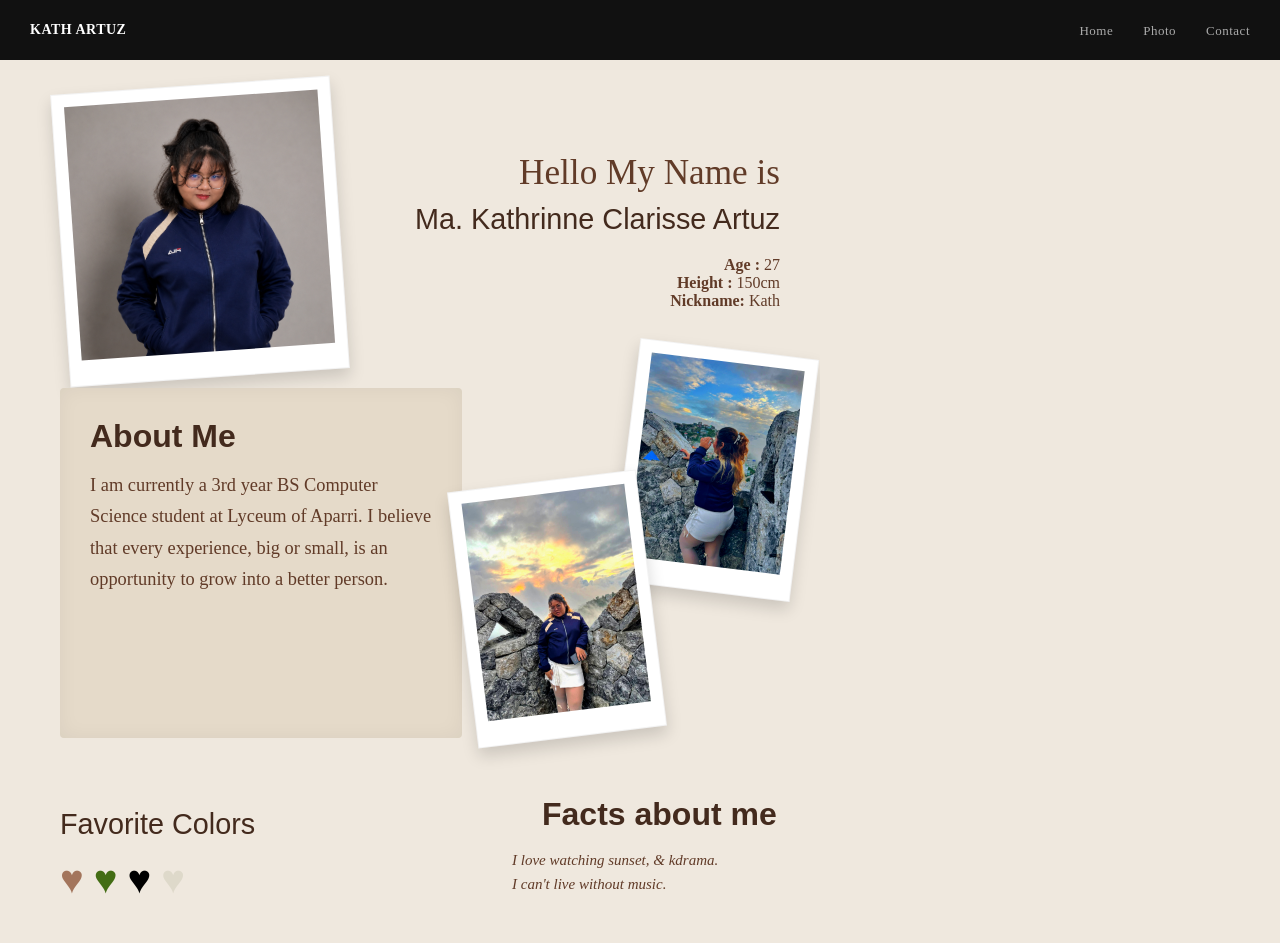
==== Kth.html @ 7d765bdb "Add files via upload" ====
<!DOCTYPE html>
<html lang="en">
<head>
    <meta charset="UTF-8">
    <meta name="viewport" content="width=device-width, initial-scale=1.0">
    <title>Profile - Kath</title>
    <link rel="stylesheet" href="Kth.css">
</head>
<body>
    <nav class="navbar">
      <div class="logo">Kath Artuz</div>
    
        <ul class="nav-links">
           <li><a href="kkk.html">Home</a></li>
           <li><a href="#">Photo</a></li>
           <li><a href="ss.html">Contact</a></li>
        </ul>
    </nav>

    <div class="scrapbook-container">
        
        <header class="profile-header">
            <div class="photo-frame main-photo">
                <img src="kath.png" alt="Ma. Kathrinne Clarisse Artuz">
            </div>
            
            <div class="basic-info">
                <h1>Hello My Name is</h1>
                <p class="name">Ma. Kathrinne Clarisse Artuz</p>
                    <strong>Age :</strong> 27 </br>
                    <strong>Height :</strong> 150cm</br>
                    <strong>Nickname:</strong> Kath   
            </div>
        </header>

        <main class="content-grid">
            
            <section class="about-me-box">
                <h2>About Me</h2>
                <p>I am currently a 3rd year BS Computer Science student at Lyceum of Aparri. I believe that every experience, big or small, is an opportunity to grow into a better person.</p>
            </section>

            <div class="collage-photos">
                <div class="photo-frame photo1">
                    <img src="k1.jpg">
                </div>
                <div class="photo-frame photo2">
                    <img src="k4.jpg">
                </div>
            </div>

            <section class="colors-section">
                <h2>Favorite Colors</h2>
                <div class="color-palette">
                    <span class="color-heart color-brown">♥</span>
                    <span class="color-heart color-green">♥</span>
                    <span class="color-heart color-tan">♥</span>
                    <span class="color-heart color-cream">♥</span>
                </div>
            </section>

            <section class="facts-section">
                <h2>Facts about me</h2>
                <p>I love watching sunset, & kdrama.</p>
                <p>I can't live without music.</p>
            </section>
 
        </main>
    </div>

</body>
</html>
---- Kth.css ----
/* --- Global Resets & Variables --- */
* {
    box-sizing: border-box;
    margin: 0;
    padding: 0;
}

:root {
    --bg-color: #efe8de;
    --paper-color: #e5dac9;
    --text-serif: #613b28;
    --text-sans: #432a1d;
    --font-serif: 'Playfair Display', serif;
    --font-sans: 'Comfortaa', cursive, sans-serif;
}

body {
    background-color: var(--bg-color);
    font-family: var(--font-serif);
    color: var(--text-serif);
    display: flex;
    min-height: 100%;
    padding: 20px;
}
/* --- Navigation Bar Styles --- */
.navbar {
    width: 100%;height: 50px;
    display: flex;
    justify-content: space-between;
    align-items: center;
    padding: 30px 30px;
    background-color: #111111; /* Matches the dark theme */
    position: fixed;
    top: 0;
    left: 0;
    z-index: 100;
}

.logo {
    color: #ffffff;
    font-size: 14px;
    font-weight: 600;
    letter-spacing: 0.5px;
    text-transform: uppercase;
}

.nav-links {
    display: flex;
    align-items: center;
    list-style: none;
    gap: 30px;
}

.nav-links a {
    color: #aaaaaa;
    text-decoration: none;
    font-size: 13px;
    font-weight: 400;
    letter-spacing: 0.5px;
    transition: color 0.3s ease;
}

/* Hover and Active state */
.nav-links a:hover,
.nav-links a.active {
    color: #ffffff;
}




/* Right Column: Content */
.right-panel {
    width: 0;
    height: 0;
    background-color: #161616;
    display: flex;
    flex-direction: column;
    justify-content: center;
    padding: 0 10% 0 8%;
    position: relative;
   
}



/* --- Main Layout Container --- */
.scrapbook-container {
    background-color: var(--bg-color);
    width: 100%;
    max-width: 800px;
    padding: 40px;
    position: relative;
    display: flex;
    flex-direction: column;
    gap: 10px;
    overflow: hidden;
    top: 25px;
}

/* --- Header Styling --- */
.profile-header {
    display: flex;
    align-items: center;
    justify-content: space-between;
    gap: 40px;
    flex-wrap: wrap;
}

.basic-info {
    flex: 1;
    min-width: 280px;
    text-align: right;
}

.basic-info h1 {
    font-size: 2.2rem;
    font-weight: 400;
    margin-bottom: 10px;
}

.basic-info .name {
    font-family: var(--font-sans);
    font-size: 1.8rem;
    color: var(--text-sans);
    margin-bottom: 20px;
}

.stats-list {
    list-style: none;
    font-size: 1.5rem;
    line-height: 1.6;
}

.stats-list strong {
    font-weight: 400;
}

/* --- Reusable Photo Frames (Polaroid/Scrapbook Style) --- */
.photo-frame {
    background: #fff;
    padding: 12px 12px 25px 12px;
    box-shadow: 0 8px 16px rgba(0, 0, 0, 0.15);
    border: 1px solid rgba(0, 0, 0, 0.05);
}

.photo-frame img {
    width: 100%;
    height: auto;
    display: block;
    object-fit: cover;
}

.main-photo {
    width: 280px;
    transform: rotate(-4deg);
}

/* --- Content Grid --- */
.content-grid {
    display: grid;
    grid-template-columns: 1.2fr 0.8fr;
    gap: 50px;
}

/* --- About Me Box --- */
.about-me-box {
    background-color: var(--paper-color);
    padding: 30px;
    border-radius: 4px;
    box-shadow: inset 0 0 20px rgba(0, 0, 0, 0.05);
  
    position: relative; /* Useful for placing decorative absolute elements if needed later */
}

.about-me-box h2 {
    font-family: var(--font-sans);
    color: var(--text-sans);
    font-size: 2rem;
    margin-bottom: 15px;
}

.about-me-box p {
    font-size: 1.15rem;
    line-height: 1.7;
}

/* --- Collage Side Photos --- */
.collage-photos {
    position: relative;
    height: 350px;
}

.photo1 {
    width: 180px;
    position: absolute;
    top: -40px;
    right: -25px;
    transform: rotate(7deg);
    z-index: 1;
}

.photo2 {
    width: 190px;
    position: absolute;
    bottom: 0;
    left: -50px;
    transform: rotate(-7deg);
    z-index: 2;
}

/* --- Favorite Colors Section --- */
.colors-section {
    padding-top: 20px;
}

.colors-section h2 {
    font-family: var(--font-sans);
    color: var(--text-sans);
    font-size: 1.8rem;
    font-weight: 400;
    margin-bottom: 15px;
}

.color-palette {
    display: flex;
    gap: 10px;
}

.color-heart {
    font-size: 2.5rem;
    cursor: default;
}

/* Accurate HEX mappings from your palette image */
.color-brown { color: #a3755c; }
.color-green { color: #436d14; }
.color-tan { color: black; }
.color-cream { color: #ded9ca; }

/* --- Facts Section --- */
.facts-section {
    
    display: flex;
    flex-direction: column;
    justify-content: center;
  
}

.facts-section h2 {
    font-family: var(--font-sans);
    color: var(--text-sans);
    font-size: 2rem;
    margin-bottom: 15px;
   margin-left: 30px;
}

.facts-section p {
    font-size: 15px;;
    font-style: italic;
    line-height: 1.6;
}

/* --- Responsive Adjustments for Mobile Screens --- */
@media (max-width: 768px) {
    .navbar {
        padding: 20px 30px;
    }

    /* Hide standard horizontal links on mobile layout */
    .nav-links {
        display: none; 
    }
    .profile-header {
        flex-direction: column;
        text-align: center;
    }
    .container {
        flex-direction: column;
        height: auto;
    }
   
    .basic-info {
        text-align: center;
    }
    .content-grid {
        grid-template-columns: 1fr;
    }
    .collage-photos {
        height: 280px;
        display: flex;
        justify-content: center;
        gap: 20px;
    }
    .photo1, .photo2 {
        position: relative;
        top: 0;
        left: 0;
        right: 0;
        bottom: 0;
    }
    .facts-section {
        
    }
    
}
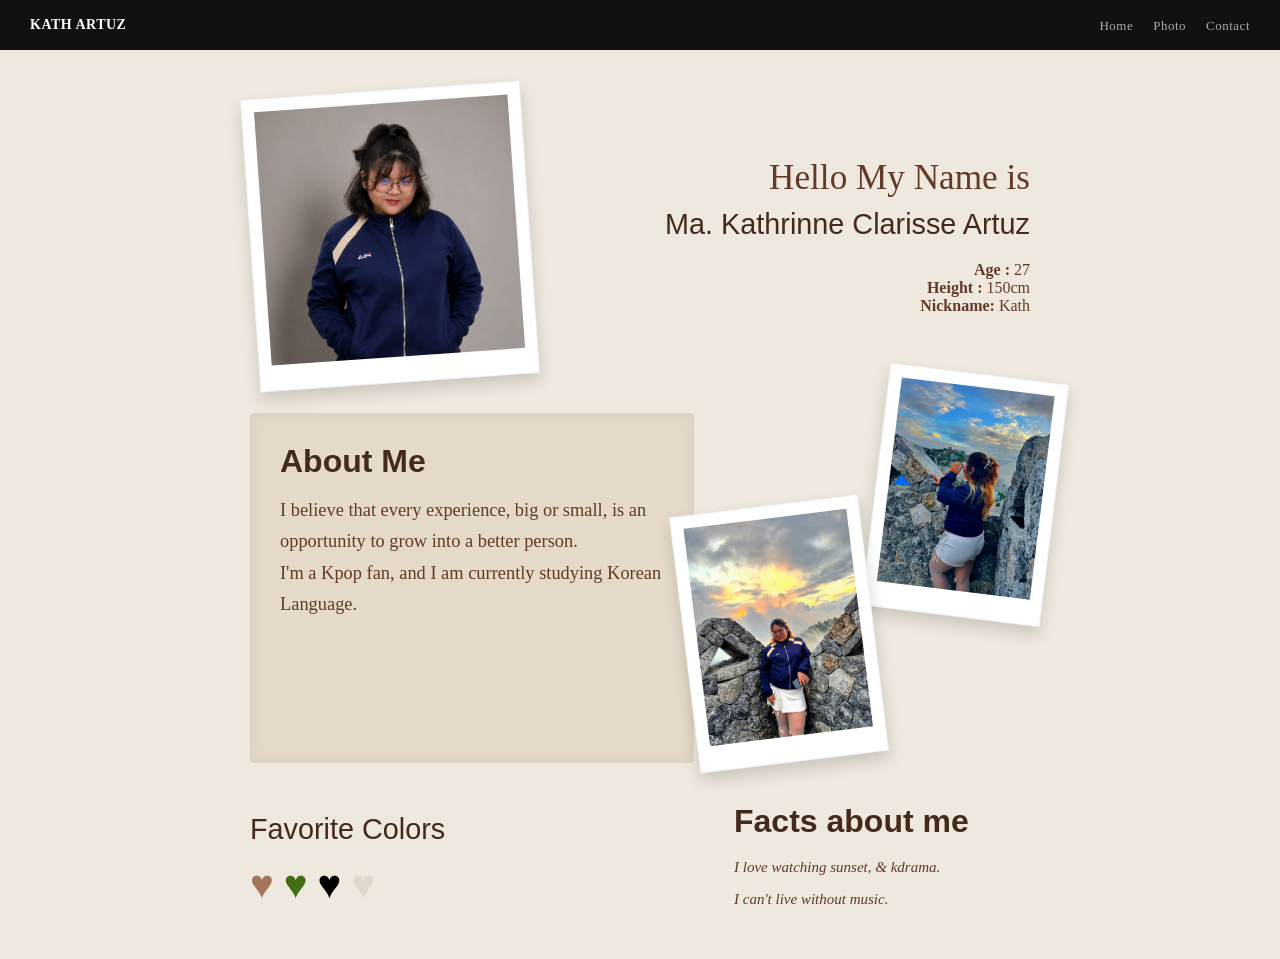
==== commit f54a39c6: "Update Kth.html" ====
--- a/Kth.html
+++ b/Kth.html
@@ -11,7 +11,7 @@
       <div class="logo">Kath Artuz</div>
     
         <ul class="nav-links">
-           <li><a href="kkk.html">Home</a></li>
+           <li><a href="index.html">Home</a></li>
            <li><a href="#">Photo</a></li>
            <li><a href="ss.html">Contact</a></li>
         </ul>
@@ -37,7 +37,9 @@
             
             <section class="about-me-box">
                 <h2>About Me</h2>
-                <p>I am currently a 3rd year BS Computer Science student at Lyceum of Aparri. I believe that every experience, big or small, is an opportunity to grow into a better person.</p>
+                <p>I believe that every experience, big or small, is an opportunity to grow into a better person. </br>
+																			I'm a Kpop fan, and I am currently studying Korean Language.
+																</p>
             </section>
 
             <div class="collage-photos">
--- a/Kth.css
+++ b/Kth.css
@@ -19,16 +19,20 @@
     font-family: var(--font-serif);
     color: var(--text-serif);
     display: flex;
-    min-height: 100%;
-    padding: 20px;
-}
+    flex-direction: column;
+    align-items: center;
+    min-height: 100vh;
+    padding: 70px 15px 20px 15px; /* Added 70px top padding to prevent fixed navbar overlap */
+}
+
 /* --- Navigation Bar Styles --- */
 .navbar {
-    width: 100%;height: 50px;
+    width: 100%;
+    min-height: 50px;
     display: flex;
     justify-content: space-between;
     align-items: center;
-    padding: 30px 30px;
+    padding: 15px 30px;
     background-color: #111111; /* Matches the dark theme */
     position: fixed;
     top: 0;
@@ -48,7 +52,7 @@
     display: flex;
     align-items: center;
     list-style: none;
-    gap: 30px;
+    gap: 20px;
 }
 
 .nav-links a {
@@ -66,36 +70,16 @@
     color: #ffffff;
 }
 
-
-
-
-/* Right Column: Content */
-.right-panel {
-    width: 0;
-    height: 0;
-    background-color: #161616;
-    display: flex;
-    flex-direction: column;
-    justify-content: center;
-    padding: 0 10% 0 8%;
-    position: relative;
-   
-}
-
-
-
 /* --- Main Layout Container --- */
 .scrapbook-container {
     background-color: var(--bg-color);
     width: 100%;
     max-width: 800px;
-    padding: 40px;
+    padding: 20px 10px;
     position: relative;
     display: flex;
     flex-direction: column;
-    gap: 10px;
-    overflow: hidden;
-    top: 25px;
+    gap: 30px;
 }
 
 /* --- Header Styling --- */
@@ -103,7 +87,7 @@
     display: flex;
     align-items: center;
     justify-content: space-between;
-    gap: 40px;
+    gap: 30px;
     flex-wrap: wrap;
 }
 
@@ -124,16 +108,6 @@
     font-size: 1.8rem;
     color: var(--text-sans);
     margin-bottom: 20px;
-}
-
-.stats-list {
-    list-style: none;
-    font-size: 1.5rem;
-    line-height: 1.6;
-}
-
-.stats-list strong {
-    font-weight: 400;
 }
 
 /* --- Reusable Photo Frames (Polaroid/Scrapbook Style) --- */
@@ -154,13 +128,14 @@
 .main-photo {
     width: 280px;
     transform: rotate(-4deg);
+    margin: 0 auto; /* Centers the main photo when wrapping on mobile */
 }
 
 /* --- Content Grid --- */
 .content-grid {
     display: grid;
     grid-template-columns: 1.2fr 0.8fr;
-    gap: 50px;
+    gap: 40px;
 }
 
 /* --- About Me Box --- */
@@ -169,8 +144,7 @@
     padding: 30px;
     border-radius: 4px;
     box-shadow: inset 0 0 20px rgba(0, 0, 0, 0.05);
-  
-    position: relative; /* Useful for placing decorative absolute elements if needed later */
+    position: relative; 
 }
 
 .about-me-box h2 {
@@ -211,7 +185,7 @@
 
 /* --- Favorite Colors Section --- */
 .colors-section {
-    padding-top: 20px;
+    padding-top: 10px;
 }
 
 .colors-section h2 {
@@ -232,19 +206,17 @@
     cursor: default;
 }
 
-/* Accurate HEX mappings from your palette image */
+/* Accurate HEX mappings */
 .color-brown { color: #a3755c; }
 .color-green { color: #436d14; }
-.color-tan { color: black; }
+.color-tan { color: #000000; }
 .color-cream { color: #ded9ca; }
 
 /* --- Facts Section --- */
 .facts-section {
-    
     display: flex;
     flex-direction: column;
     justify-content: center;
-  
 }
 
 .facts-section h2 {
@@ -252,55 +224,91 @@
     color: var(--text-sans);
     font-size: 2rem;
     margin-bottom: 15px;
-   margin-left: 30px;
 }
 
 .facts-section p {
-    font-size: 15px;;
+    font-size: 15px;
     font-style: italic;
     line-height: 1.6;
-}
-
-/* --- Responsive Adjustments for Mobile Screens --- */
-@media (max-width: 768px) {
+    margin-bottom: 8px;
+}
+
+/* --- Responsive View (Tablets / Smaller Desktops) --- */
+@media (max-width: 992px) {
     .navbar {
-        padding: 20px 30px;
-    }
-
-    /* Hide standard horizontal links on mobile layout */
-    .nav-links {
-        display: none; 
-    }
+        padding: 15px 20px;
+    }
+    
     .profile-header {
         flex-direction: column;
         text-align: center;
-    }
-    .container {
-        flex-direction: column;
-        height: auto;
-    }
-   
+        gap: 20px;
+    }
+
     .basic-info {
         text-align: center;
     }
+
     .content-grid {
         grid-template-columns: 1fr;
-    }
+        gap: 30px;
+    }
+
     .collage-photos {
-        height: 280px;
+        height: auto;
         display: flex;
         justify-content: center;
         gap: 20px;
-    }
+        position: static;
+        padding: 20px 0;
+    }
+
     .photo1, .photo2 {
-        position: relative;
-        top: 0;
-        left: 0;
-        right: 0;
-        bottom: 0;
-    }
-    .facts-section {
-        
+        position: static;
+        width: 45%;
+        max-width: 180px;
+        transform: none; /* Straightens them out slightly so they don't overlap awkwardly */
     }
     
-}
+    .photo1 { transform: rotate(3deg); }
+    .photo2 { transform: rotate(-3deg); }
+}
+
+/* --- Mobile View (Cellphones under 600px) --- */
+@media only screen and (max-width: 600px) {
+    body {
+        padding-top: 80px; /* Leaves room for navigation wrap on ultra small devices */
+    }
+
+    .navbar {
+        flex-direction: column;
+        gap: 8px;
+        padding: 10px;
+        text-align: center;
+    }
+
+    .nav-links {
+        gap: 15px;
+    }
+
+    .basic-info h1 {
+        font-size: 1.8rem;
+    }
+
+    .basic-info .name {
+        font-size: 1.4rem;
+    }
+
+    .main-photo {
+        width: 100%;
+        max-width: 240px;
+    }
+
+    .about-me-box {
+        padding: 20px;
+    }
+
+    .about-me-box h2, .colors-section h2, .facts-section h2 {
+        font-size: 1.5rem;
+    }
+}
